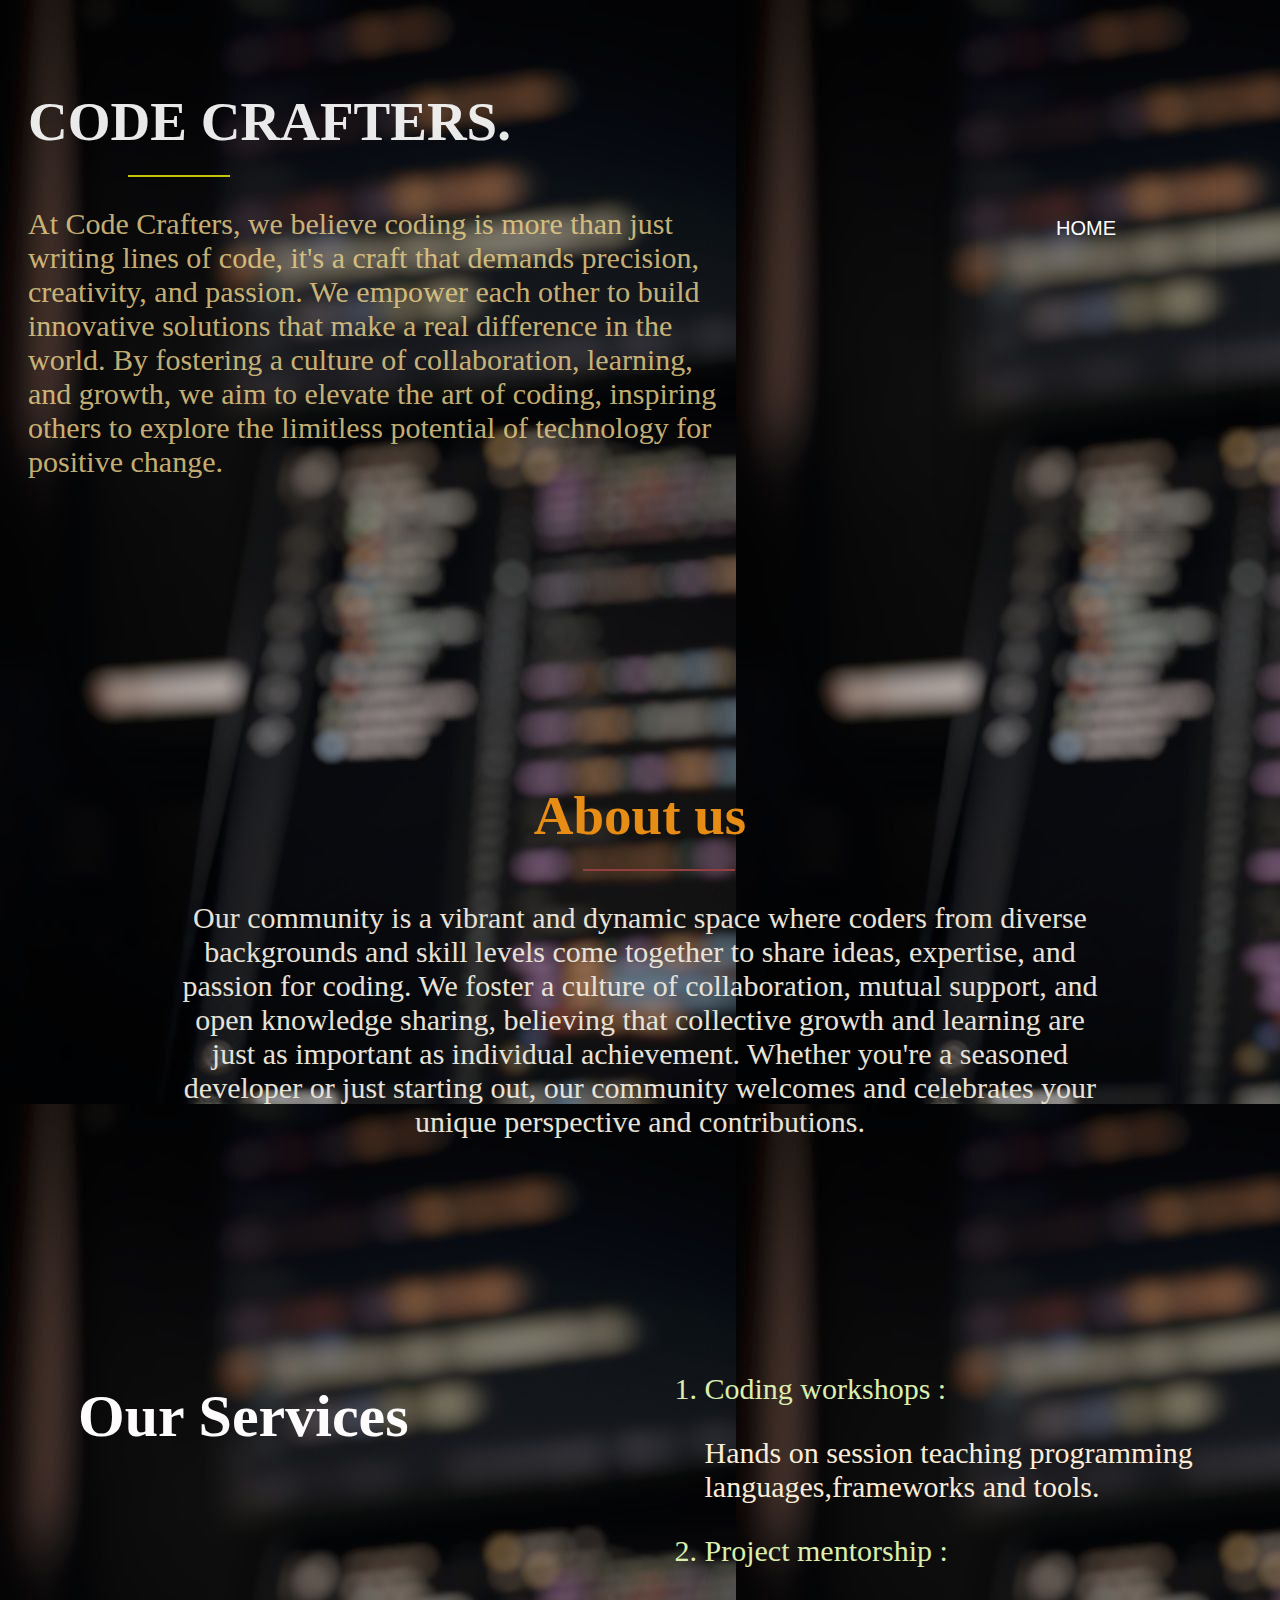
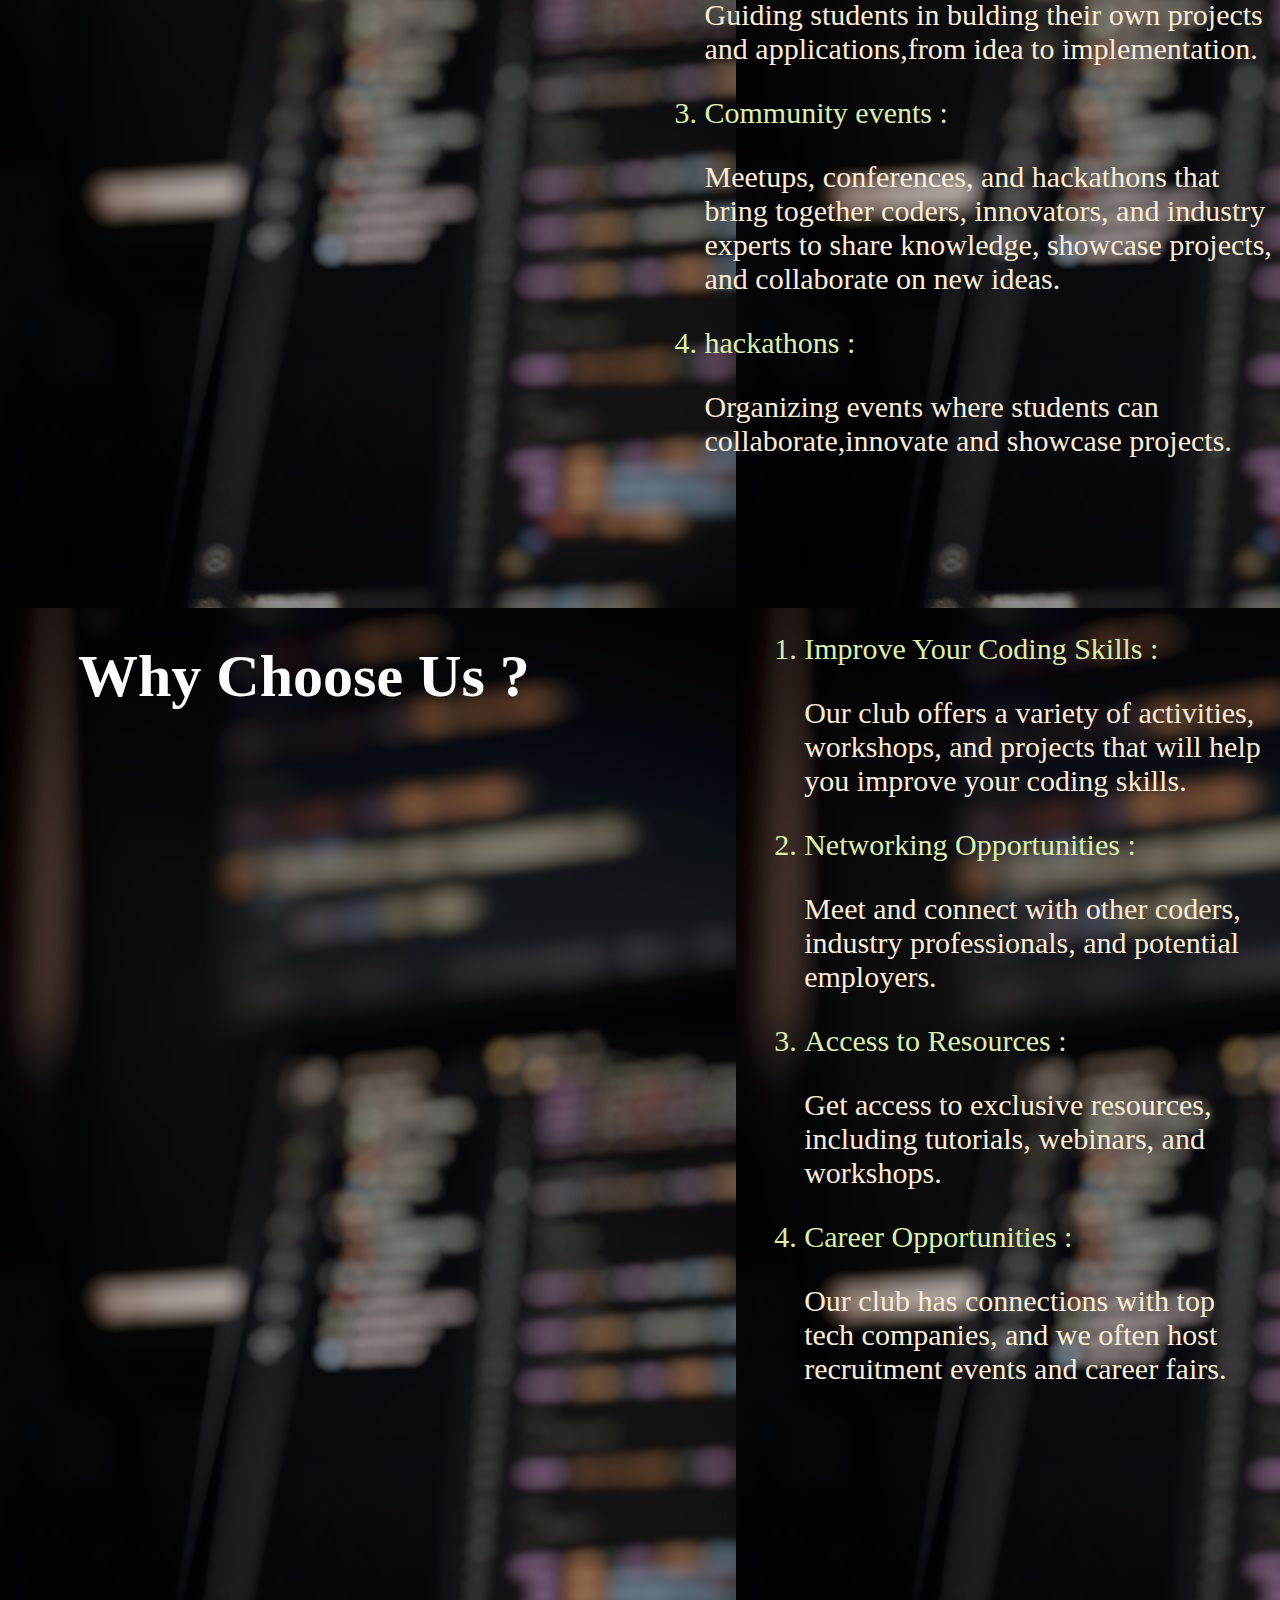
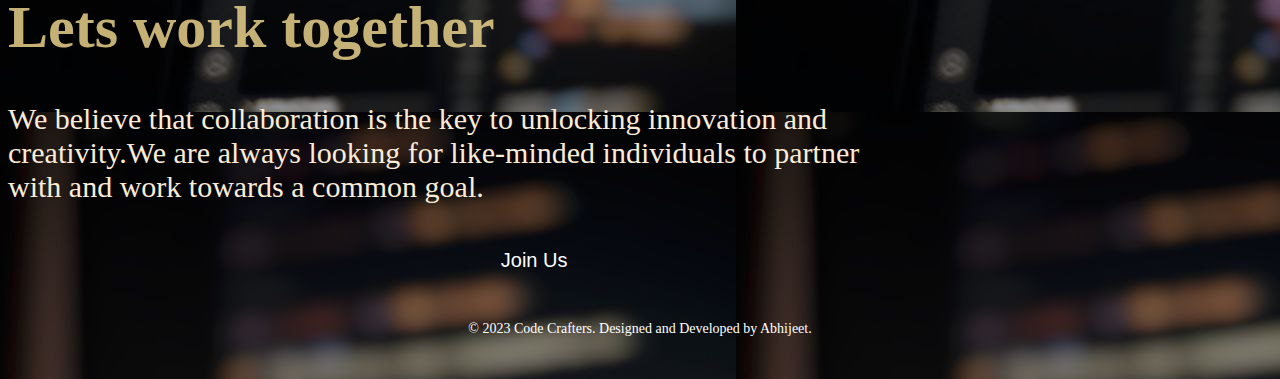
==== index.html @ b08acf10 "Add files via upload" ====
<!DOCTYPE html>
<html lang="en">
<head>
    <meta charset="UTF-8">
    <meta name="viewport" content="width=device-width, initial-scale=1.0">
    <title>Code Crafters</title>
    <link rel="stylesheet" href="styles.css">
   
</head>
<body>
   
    <div class ="home">
        <h1><span>C</span><span>O</span><span>D</span><span>E</span> <span>C</span><span>R</span><span>A</span><span>F</span><span>T</span><span>E</span><span>R</span><span>S</span><span>.</span></h1>
        <hr style="width: 100px; border: 1px solid rgba(235, 231, 7, 0.84);margin-top:-15px; margin-left:20%;">
        <p>At Code Crafters, we believe coding is 
        more than just writing lines of code, it's 
        a craft that demands precision, creativity,
        and passion. We empower each other to build 
     innovative solutions that make a real difference 
        in the world. By fostering a culture of collaboration,
        learning, and growth, we aim to elevate the art of coding, 
        inspiring others to explore the limitless potential of 
        technology for positive change.</p>
        <br><br><br>
        <br>
    </div>
    <div class = "sidebar">
    <ul>
        <button> HOME </button><BR> 
        <button> ABOUT US </button><BR>
        <button> SERVICES </button><BR>
        <button> WHY CHOOSE US </button><BR>
        <button> JOIN US </button><BR>
        </ul>
    </div>
    <div class="about-us">
    <h1>About us </h1>
    <hr style="width: 150px; border: 1px solid rgb(148, 63, 63);margin-top:-15px; margin-left:45%;">
    <p>
     Our community is a vibrant and dynamic space where coders from diverse backgrounds and skill levels come together to share ideas, expertise, and passion for coding. We foster a culture of collaboration, mutual support, and open knowledge sharing, believing that collective growth and learning are just as important as individual achievement. Whether you're a seasoned developer or just starting out, our community welcomes and celebrates your unique perspective and contributions.
    </p>
    </div>
    <div class = "Services">
        <h1>Our Services</h1>
        <div class ="Services-list">
            <ol>
                <li>Coding workshops :</li>
                <P>Hands on session teaching programming languages,frameworks and tools.</P>
                <li>Project mentorship :</li>
                <p>Guiding students in bulding their own  projects and applications,from idea to implementation.</p>
                <li>Community events :</li>
                <p>Meetups, conferences, and hackathons that bring together coders, innovators, and industry experts to share knowledge, showcase projects, and collaborate on new ideas.</p>
                <li>hackathons :</li>
                <P>Organizing events where students can collaborate,innovate and showcase projects.</P>
            </ol>
        </div>
    </div>
<div class = "Why-us">
    <h1>Why Choose Us ?</h1>
    <div class ="us-list">
        <ol>
            <li>Improve Your Coding Skills :</li>
            <P>Our club offers a variety of activities, workshops, and projects that will help you improve your coding skills.</P>
            <li>Networking Opportunities :</li>
            <p>Meet and connect with other coders, industry professionals, and potential employers.</p>
            <li>Access to Resources :</li>
            <P>Get access to exclusive resources, including tutorials, webinars, and workshops.</P>
            <li>Career Opportunities :</li>
            <p>Our club has connections with top tech companies, and we often host recruitment events and career fairs.</p>
        </ol>
    </div>
</div>
<div class ="work-together">
    <h1> Lets work together </h1>
            <p>We believe that collaboration is the
            key to unlocking innovation and
            creativity.We are always looking for
            like-minded individuals to partner
            with and work towards a common
            goal.</p>
            <button class="work-together-button" onclick="redirectToJoiningPage()">Join Us</button>
</div>

<div class="copyright">
    <p>&copy; 2023 Code Crafters. Designed and Developed by Abhijeet.</p>
</div>

    <script src="myScript.js"></script> 
</body>
</html>
---- styles.css ----
body{
    background-image: url('./download.jpg');
 transition: background-image 1s ease-in-out;
}
.home{
    width: 500px;
    color: rgb(246, 245, 245);
    margin-top: 90px;
    margin-left: 20px;
    font-size: x-large;
    text-align: left;
    
}
.home p{
    width: 700px;
    font-weight: 10px;
    font-size: 30px;
    color: rgba(235, 211, 139, 0.84);
    font-family: "Nanum Myeongjo", serif;
   
}

.home h1 {
    font-size: 55px;
    font-weight: bold;
    color: rgba(252, 252, 252, 0.925);
    font-family: "Nanum Myeongjo", serif;
    overflow: hidden;
    white-space: nowrap;
    animation: typing 7s steps(40) forwards;
}

@keyframes typing {
    0% {
        width: 0;
    }
    100% {
        width: 100%;
    }
}


.sidebar {
    position: absolute; 
    top: 19%;
    right: 5%;
    color: #F5F5F5; 
    background-color: transparent; 
    height: 320px;
    width: 200px;
    display: flex;
    flex-direction: column;
    justify-content: space-around;
    align-items: center;
    border-radius: 10px; 
    box-shadow: 0 0 50px rgba(0, 0, 0, 0.1);
    padding: 20px; 
    transition: transform 0.5s ease-in-out;
}

.sidebar button {
    background-color: transparent; 
    color: #FFFFFF; 
    border: none;
    padding: 10px 20px;
    font-size: 20px;
    cursor: pointer;
    border-radius: 30px;
    align-items: center;
    opacity: 0;
    transition: opacity 1s;
    margin-bottom: 20px; 
}

.sidebar button.appear {
    opacity: 1;
    display: block; 
}

.sidebar button:hover {
    background-color: #f7f4f0;
    color: black;
}
.about-us{
    font-weight: 10px;
    font-size: 30px;
    font-family: "Nanum Myeongjo", serif;
    color:rgb(231, 226, 216);
    padding: 60px;
    margin-top: 70px;
}
.about-us h1{
    color: rgb(231, 140, 20);
    font-weight: bold;
    font-size: 55px;
    font-weight: bold;
    font-family: "Nanum Myeongjo", serif;
    text-align: center;
}
.about-us p{
    width: 80%;
    margin-left: 10%;
    text-align: center;
}
.Services{
    color: antiquewhite;
    position: relative;
   margin-top: 9%;
   display: flex; 
  transition: background-image 1s ease-in-out;
  
}
.Services h1{
    position: relative;
    font-size: 60px;
    left: 40px;
    margin-right: 20px;
    width: 1200px;
    margin-left: 30px;
    font-family: "Nanum Myeongjo", serif;
    color: #fdfbfb;
    font-weight: bold;
 

}
.Services-list{
    position: relative;
    margin-left: 20%; 
    font-size: 30px;
    font-family: "Nanum Myeongjo", serif;
    color: #dbeeae;
}
.Services p{
    color: antiquewhite;
}
.Why-us{
    color: antiquewhite;
    position: relative;
   margin-top: 9%;
   display: flex; 
  transition: background-image 1s ease-in-out;
}
.Why-us h1{
    position: relative;
    font-size: 60px;
    left: 40px;
    margin-right: 20px;
    width: 1200px;
    margin-left: 30px;
    font-family: "Nanum Myeongjo", serif;
    color: #fdfbfb;
    font-weight: bold;
}
.us-list{
    position: relative;
    margin-left: 20%; 
    font-size: 30px;
    font-family: "Nanum Myeongjo", serif;
    color: #dbeeae;
}
.us-list p{
    color: antiquewhite;
}
.work-together{
    margin-top: 80px;
    font-size: 30px;
    width: 70%;
    color: rgba(235, 211, 139, 0.84);
    font-family: "Nanum Myeongjo", serif;
    transition: background-image 1s ease-in-out;

} 
.work-together h1{
    position: relative;
    margin-top: 20%;
}
.work-together p{
color: antiquewhite;
font-weight: 20px;
}
.work-together-button {
    background-color: transparent;
    color: #FFFFFF;
    border: none;
    padding: 15px;
    font-size: 20px;
    cursor: pointer;
    border-radius: 30px;
    align-items: center;
    opacity: 1;
    position: relative;
    margin-left: 54%;
    
}

.work-together-button:hover {
    background-color: #f7f4f0;
    color: black;
}
.copyright {
    text-align: center;
    font-size: 14px;
    color: #ffffff;
    padding: 20px;
    background-color: transparent;
}
@media (max-width: 768px) {
    .home {
        text-align: center;
    }
    .home p {
        width:400px;
       
    }
    .sidebar{
       position: relative;
       left: 60px;
    }
    .aboout-us{
       font-size:15px;
        padding: 20px; 
    }
    .about-us h1 {
    font-size: 36px; 
       
    }
    .about-us p {
     width: 100%; 
     margin-left: 0; 
     text-align: center; 
     text-align: justify;
     text-justify: inter-word;
     line-height: 1.5;
        }
    
    .Services{
        font-size: 18px;
        flex-direction: column; 
    }
    .Services h1 {
        left: 0;
        margin-right: 0; 
        width: 100%; 
        text-align: center; 
    }
    .Services-list {
        margin-left: 0; 
        text-align: left; 
    }
    .Why-us{
        font-size: 18px;
        flex-direction: column; 
        align-items: center;
    }
    .Why-us h1{
        left: 0; 
        margin-right: 0;
        width: 100%;
        text-align: center;
     }
    .us-list{
        margin-left: 0; 
        text-align: left;

    }

}
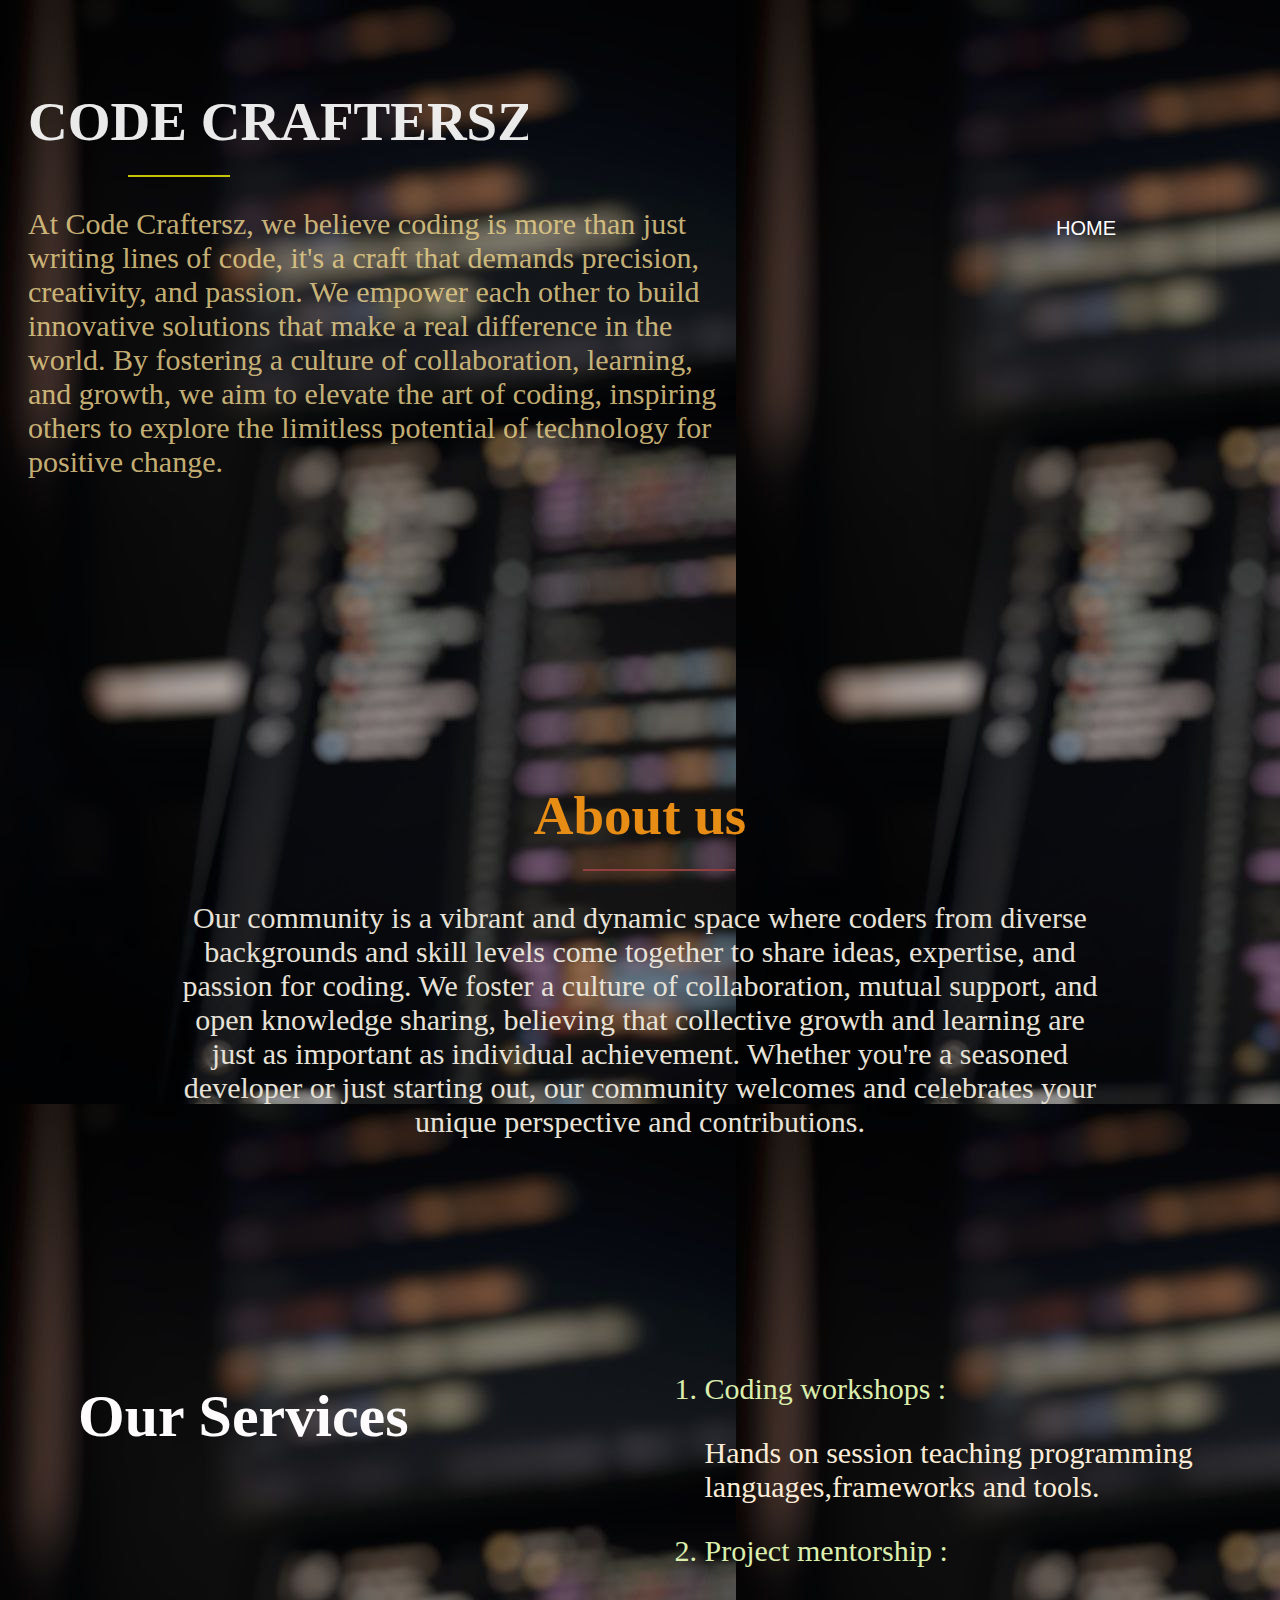
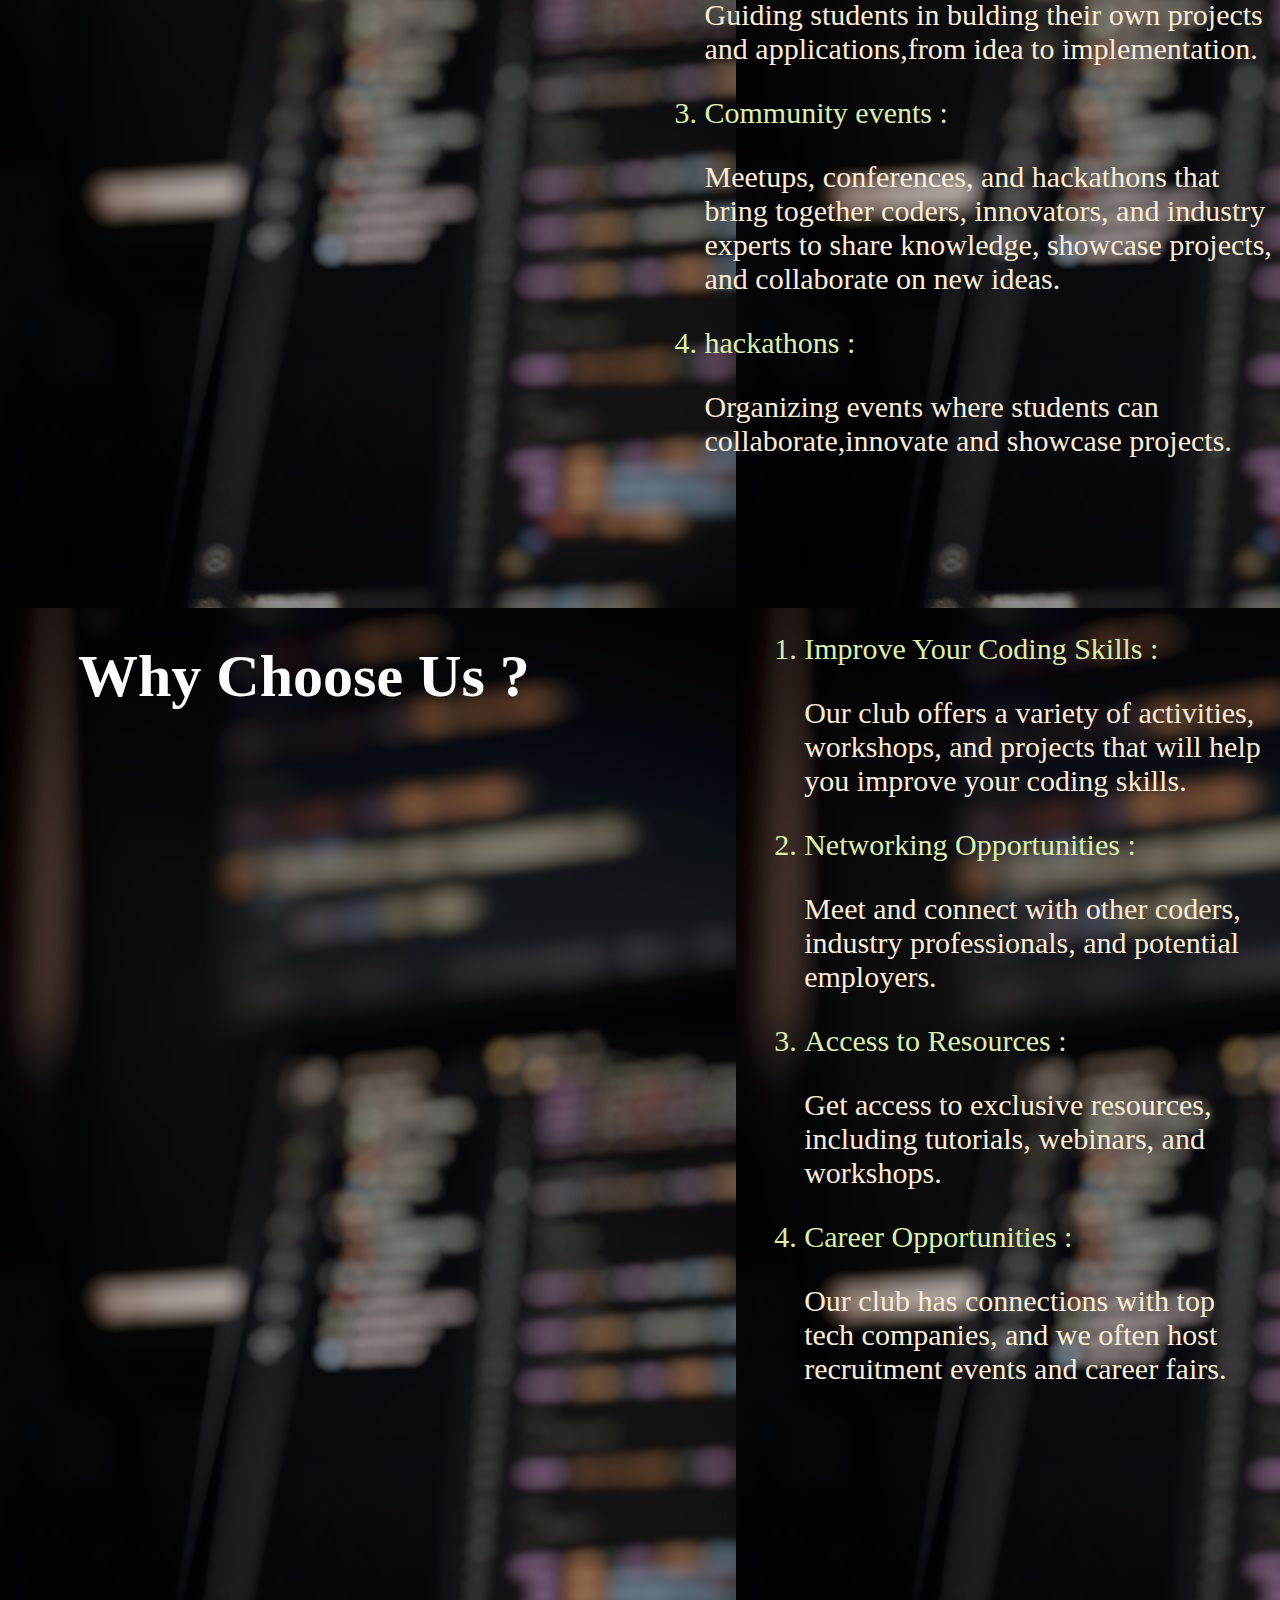
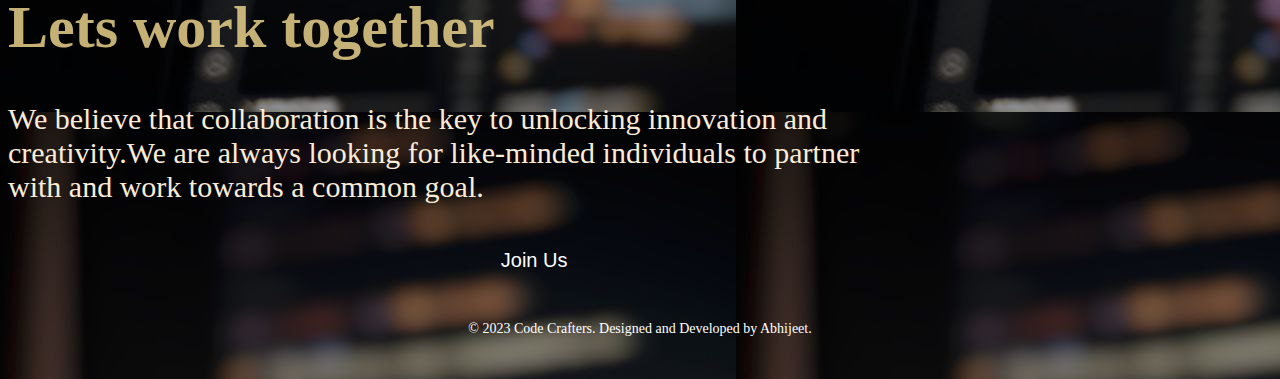
==== commit 6e43c87c: "Update index.html" ====
--- a/index.html
+++ b/index.html
@@ -3,16 +3,16 @@
 <head>
     <meta charset="UTF-8">
     <meta name="viewport" content="width=device-width, initial-scale=1.0">
-    <title>Code Crafters</title>
+    <title>Code Craftersz</title>
     <link rel="stylesheet" href="styles.css">
    
 </head>
 <body>
    
     <div class ="home">
-        <h1><span>C</span><span>O</span><span>D</span><span>E</span> <span>C</span><span>R</span><span>A</span><span>F</span><span>T</span><span>E</span><span>R</span><span>S</span><span>.</span></h1>
+        <h1><span>C</span><span>O</span><span>D</span><span>E</span> <span>C</span><span>R</span><span>A</span><span>F</span><span>T</span><span>E</span><span>R</span><span>S</span><span>Z</span><span>.</span></h1>
         <hr style="width: 100px; border: 1px solid rgba(235, 231, 7, 0.84);margin-top:-15px; margin-left:20%;">
-        <p>At Code Crafters, we believe coding is 
+        <p>At Code Craftersz, we believe coding is 
         more than just writing lines of code, it's 
         a craft that demands precision, creativity,
         and passion. We empower each other to build 
@@ -87,4 +87,4 @@
 
     <script src="myScript.js"></script> 
 </body>
-</html>+</html>
--- a/styles.css
+++ b/styles.css
@@ -27,7 +27,7 @@
     font-family: "Nanum Myeongjo", serif;
     overflow: hidden;
     white-space: nowrap;
-    animation: typing 7s steps(40) forwards;
+    animation: typing 3s steps(40) forwards;
 }
 
 @keyframes typing {
